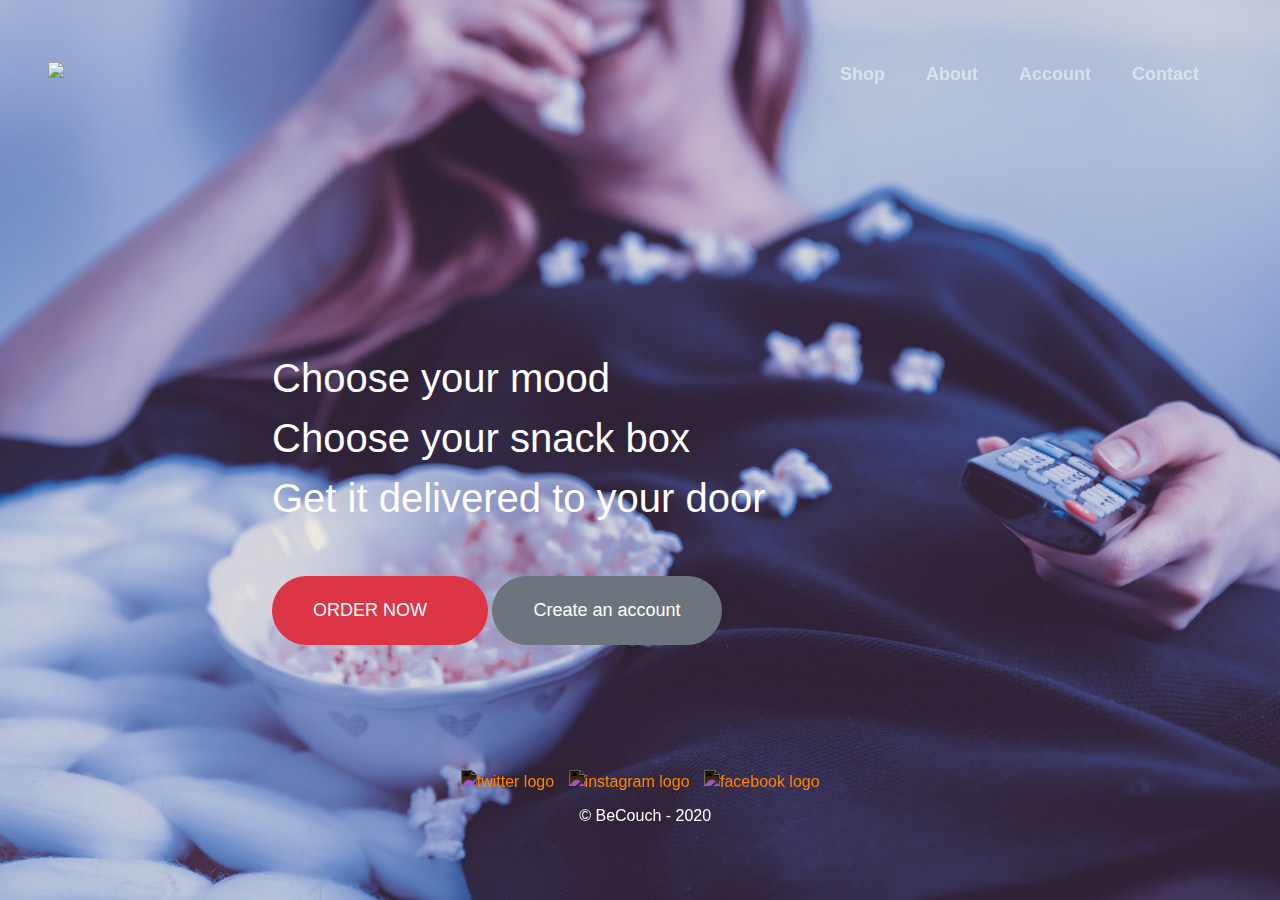
==== landing-page/index.html @ bc37b954 "Add landing page" ====
<!doctype html>
<html lang="en">
    
    <head>
        <meta charset="utf-8">
        <meta name="viewport" content="width=device-width, initial-scale=1, shrink-to-fit=no">
        <link rel="stylesheet" href="https://maxcdn.bootstrapcdn.com/bootstrap/4.0.0/css/bootstrap.min.css" integrity="sha384-Gn5384xqQ1aoWXA+058RXPxPg6fy4IWvTNh0E263XmFcJlSAwiGgFAW/dAiS6JXm" crossorigin="anonymous">
        <link rel="stylesheet" type="text/css" href="style/style.css">          
        <link rel="icon" href="../the-startup/images/popcorn.png">
        <title>The Startup - BeCouch</title>
    </head>

    <header>
        <nav class="m-5 nav navbar-expand-lg navbar-collapse-md-sm navbar-dark fixed-top justify-content-between">
          <a class="navbar-brand" href="#">
            <img src="../the-startup/images/logo.png">
          </a>
          <ul class="navbar-nav">
            <li class="nav-item">
              <a class="nav-link" href="#">Shop</a>
            </li>
            <li class="nav-item">
              <a class="nav-link" href="#">About</a>
            </li>
            <li class="nav-item">
              <a class="nav-link" href="#">Account</a>
            </li>
            <li class="nav-item">
              <a class="nav-link" href="#">Contact</a>  
            </li>
          </ul>
        </nav>
    </header>

    <body>
      <div id="backgroundImage">
        <div class="h-100 d-flex justify-content-center">
          <div class="jumbotron pt-5 my-auto">
            <div class="h1 mb-5 text-white">
                Choose your mood <br>
                Choose your snack box <br>
                Get it delivered to your door <br>
            </div>
            <div id="buttons">
              <a href="#" class="btn btn-danger" role="button">ORDER NOW <img id="cart" src="../the-startup/images/shopping-cart.png" width="15px" height="15px"></a>
              <a href="#" class="btn btn-secondary" role="button">Create an account</a>
            </div>
        </div>
      </div>
    </body>

    <footer class="flex fixed-bottom">
      <div class="text-center">
        <a href="https://www.twitter.com"><img class="logos" src="../the-startup/images/twitter.png" alt="twitter logo" width="40" height="40"></a>
        <a href="https://www.instagram.com"><img class="logos" src="../the-startup/images/instagram.png" alt="instagram logo" width="40" height="40"></a>
        <a href="https://www.facebook.com"><img class="logos" src="../the-startup/images/facebook.png" alt="facebook logo" width="40" height="40"></a>
      </div>
        <p class="text-center text-white">&#169; BeCouch - 2020</p>	
    </footer>
</html>
---- landing-page/style/style.css ----
#backgroundImage {
  position: absolute;
  background-image: url("../images/couch.jpeg");
  background-repeat: no-repeat;
  background-position: center fixed;
  background-size: cover;
}

header,
body,
footer {
  font-family: sans-serif;
}

#backgroundImage {
  height: 100%;
  width: 100%;
}

.nav-item {
  padding: 5px 25px 0 0;
  font-size: large;
  font-weight: 800;
}

.jumbotron {
  height: 300px;
  width: 800px;
  /*
  background: rgba(204, 204, 204, 0.5);
  */
  background: none;
}

.btn {
  border-radius: 2em;
  box-sizing: border-box;
  text-decoration: bolder;
  font-weight: 500;
  font-size: large;
  color: #ffffff;
  padding: 20px 40px 20px 40px;
}

.h1 {
  line-height: 1.5;
}

footer {
  position: fixed;
  height: 80px;
  width: 93%;
  margin: 0 0 50px 50px;
}

.logos {
  filter: invert(100%);
  margin: 0 10px 10px 0;
}

#cart {
  filter: invert(100%);
}

@media only screen and (max-width: 1800px) {
}
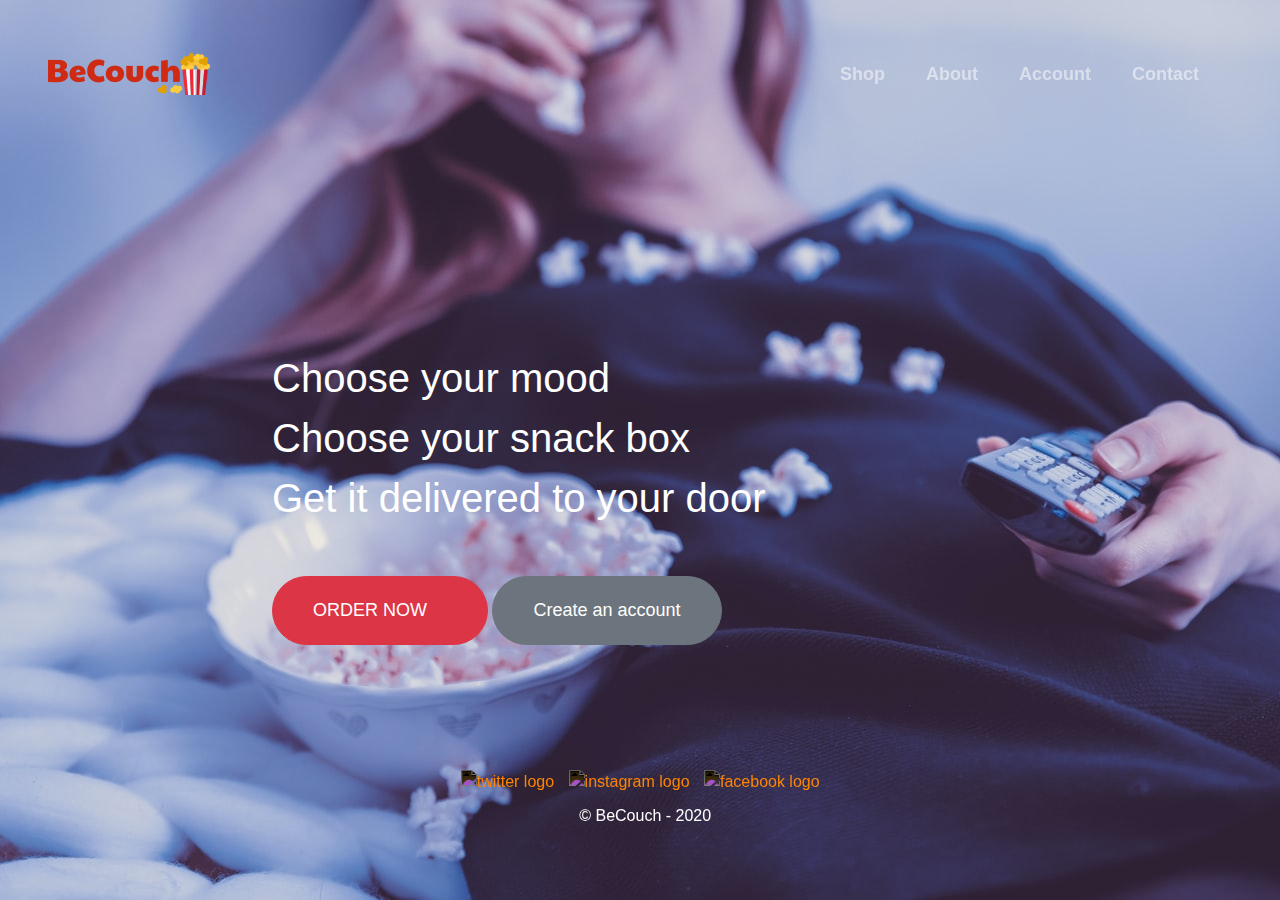
==== commit cf0df8d3: "Minor code changes" ====
--- a/landing-page/index.html
+++ b/landing-page/index.html
@@ -6,14 +6,14 @@
         <meta name="viewport" content="width=device-width, initial-scale=1, shrink-to-fit=no">
         <link rel="stylesheet" href="https://maxcdn.bootstrapcdn.com/bootstrap/4.0.0/css/bootstrap.min.css" integrity="sha384-Gn5384xqQ1aoWXA+058RXPxPg6fy4IWvTNh0E263XmFcJlSAwiGgFAW/dAiS6JXm" crossorigin="anonymous">
         <link rel="stylesheet" type="text/css" href="style/style.css">          
-        <link rel="icon" href="../the-startup/images/popcorn.png">
+        <link rel="icon" href="../images/popcorn.png">
         <title>The Startup - BeCouch</title>
     </head>
 
     <header>
         <nav class="m-5 nav navbar-expand-lg navbar-collapse-md-sm navbar-dark fixed-top justify-content-between">
           <a class="navbar-brand" href="#">
-            <img src="../the-startup/images/logo.png">
+            <img src="../landing-page/images/logo.png">
           </a>
           <ul class="navbar-nav">
             <li class="nav-item">
@@ -42,7 +42,7 @@
                 Get it delivered to your door <br>
             </div>
             <div id="buttons">
-              <a href="#" class="btn btn-danger" role="button">ORDER NOW <img id="cart" src="../the-startup/images/shopping-cart.png" width="15px" height="15px"></a>
+              <a href="#" class="btn btn-danger" role="button">ORDER NOW <img id="cart" src="../landing-page/" width="15px" height="15px"></a>
               <a href="#" class="btn btn-secondary" role="button">Create an account</a>
             </div>
         </div>
--- a/landing-page/style/style.css
+++ b/landing-page/style/style.css
@@ -61,6 +61,3 @@
 #cart {
   filter: invert(100%);
 }
-
-@media only screen and (max-width: 1800px) {
-}
